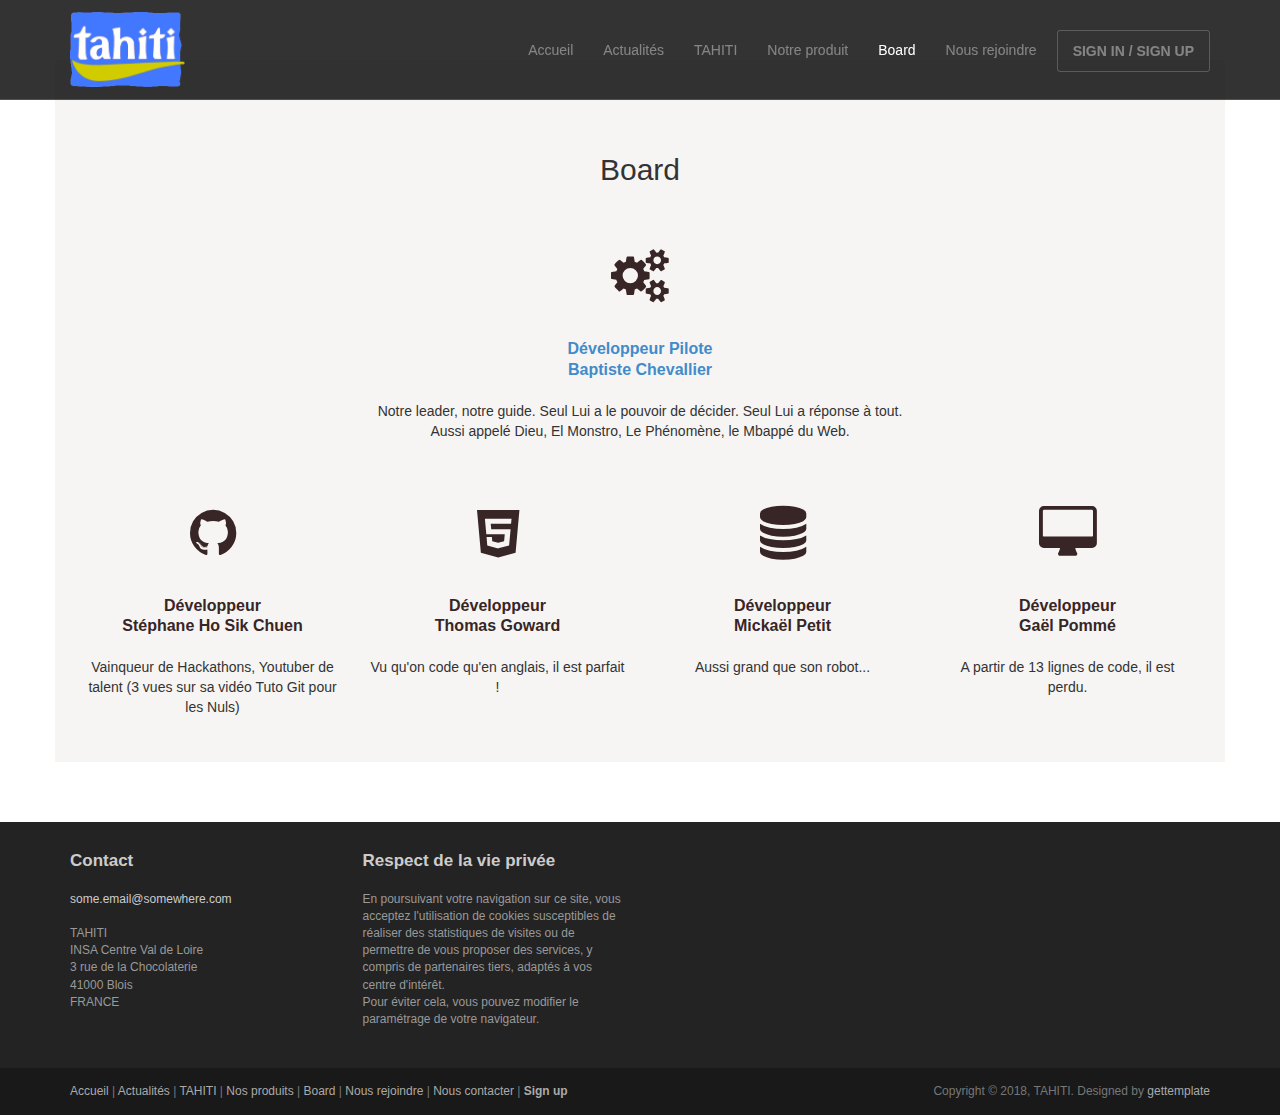
==== tahiti/board.html @ acfca4b1 "Développement site statique" ====
<!DOCTYPE html>
<html lang="en">

<head>
	<meta charset="utf-8">
	<meta name="viewport" content="width=device-width, initial-scale=1.0">
	<meta name="description" content="">

	<title>TAHITI - Board</title>

	<link rel="shortcut icon" href="assets/img/icon.png">

	<link rel="stylesheet" media="screen" href="http://fonts.googleapis.com/css?family=Roboto:300,400,700">
	<link rel="stylesheet" href="assets/css/bootstrap.css">
	<link rel="stylesheet" href="assets/font-awesome/css/font-awesome.min.css">

	<!-- Custom styles for our template -->
	<link rel="stylesheet" href="assets/css/bootstrap-theme-static.css" media="screen">
	<link rel="stylesheet" href="assets/css/static.css">
</head>

<body class="home">
	<!-- Fixed navbar -->
	<div class="navbar navbar-inverse navbar-fixed-top headroom">
		<div class="container">
			<div class="navbar-header">
				<!-- Button for smallest screens -->
				<button type="button" class="navbar-toggle" data-toggle="collapse" data-target=".navbar-collapse"><span class="icon-bar"></span>
					<span class="icon-bar"></span> <span class="icon-bar"></span> </button>
				<a class="navbar-brand" href="index.html"><img src="assets/img/icon.png" style="max-height: 75px;" alt="TAHITI" /></a>
			</div>
			<div class="navbar-collapse collapse">
				<ul class="nav navbar-nav pull-right">
					<li><a href="index.html">Accueil</a></li>
					<li><a href="index.html#news">Actualités</a></li>
					<li><a href="index.html#about">TAHITI</a></li>
					<li><a href="index.html#products">Notre produit</a></li>
					<li class="active"><a href="board.html">Board</a></li>
					<li><a href="recruit.html">Nous rejoindre</a></li>
					<!--<li><a href="#contact">Nous contacter</a></li>-->
					<li><a class="btn" href="login.php">SIGN IN / SIGN UP</a></li>
				</ul>
			</div>
			<!--/.nav-collapse -->
		</div>
	</div>
	<!-- /.navbar -->

	<!-- About Us -->
	<div class="jumbotron top-space container">
		<h2 class="text-center top-space">Board</h2>

		<div class="row">
			<div class="col-md-12 col-sm-12 highlight">
				<div class="h-caption">
					<h4><i class="fa fa-cogs"></i>
					<a href="board_bchevallier.html">
					Développeur Pilote<br>
					Baptiste Chevallier</h4></a>
				</div>
				<div class="h-body text-center">
					<p>Notre leader, notre guide. Seul Lui a le pouvoir de décider. Seul Lui a réponse à tout.<br>
					Aussi appelé Dieu, El Monstro, Le Phénomène, le Mbappé du Web.</p>
				</div>
			</div>
			<div class="col-md-3 col-sm-6 highlight">
				<div class="h-caption">
					<h4><i class="fa fa-github"></i>Développeur<br>
					Stéphane Ho Sik Chuen</h4>
				</div>
				<div class="h-body text-center">
					<p>Vainqueur de Hackathons, Youtuber de talent (3 vues sur sa vidéo Tuto Git pour les Nuls)
					</p>
				</div>
			</div>
			<div class="col-md-3 col-sm-6 highlight">
				<div class="h-caption">
					<h4><i class="fa fa-html5"></i>Développeur<br>
					Thomas Goward</h4>
				</div>
				<div class="h-body text-center">
					<p>Vu qu'on code qu'en anglais, il est parfait !</p>
				</div>
			</div>
			<div class="col-md-3 col-sm-6 highlight">
				<div class="h-caption">
					<h4><i class="fa fa-database"></i>Développeur<br>
					Mickaël Petit</h4>
				</div>
				<div class="h-body text-center">
					<p>Aussi grand que son robot...</p>
				</div>
			</div>
			<div class="col-md-3 col-sm-6 highlight">
				<div class="h-caption">
					<h4><i class="fa fa-desktop"></i>Développeur<br>
						Gaël Pommé</h4>
				</div>
				<div class="h-body text-center">
					<p>A partir de 13 lignes de code, il est perdu.</p>
				</div>
			</div>
		</div> <!-- /row  -->
	</div>
	<!-- /About Us -->



	<footer id="footer" class="top-space">

		<div class="footer1">
			<div class="container">
				<div class="row">

					<div class="col-md-3 widget">
						<h3 class="widget-title">Contact</h3>
						<div class="widget-body">
							<p><a href="mailto:#">some.email@somewhere.com</a><br>
								<br>
								TAHITI<br> 
								INSA Centre Val de Loire<br> 
								3 rue de la Chocolaterie<br> 
								41000 Blois<br> 
								FRANCE
							</p>
						</div>
					</div>

					<!--<div class="col-md-3 widget">
						<h3 class="widget-title">Follow Us</h3>
						<div class="widget-body" style="min-height: 25px;">
							<p class="follow-me-icons">
								<a href=""><i class="fa fa-twitter fa-2"></i></a>
								<a href=""><i class="fa fa-dribbble fa-2"></i></a>
								<a href=""><i class="fa fa-github fa-2"></i></a>
								<a href=""><i class="fa fa-facebook fa-2"></i></a>
							</p>
						</div>
					</div>-->

					<div class="col-md-3 widget">
						<h3 class="widget-title">Respect de la vie privée</h3>
						<div class="widget-body">
							<p>En poursuivant votre navigation sur ce site, vous acceptez l'utilisation de cookies susceptibles de réaliser des
								statistiques de visites ou de permettre de vous proposer des services, y compris de partenaires tiers, adaptés 
								à vos centre d'intérêt. <br>
							 Pour éviter cela, vous pouvez modifier le paramétrage de votre navigateur.							</p>
						</div>
					</div>

				</div> <!-- /row of widgets -->
			</div>
		</div>

		<div class="footer2">
			<div class="container">
				<div class="row">

					<div class="col-md-6 widget">
						<div class="widget-body">
							<p class="simplenav">
								<a href="index.html">Accueil</a> |
								<a href="index.html#news">Actualités</a> |
								<a href="index.html#about">TAHITI</a> |
								<a href="index.html#products">Nos produits</a> |
								<a href="board.html">Board</a> |
								<a href="recruit.html">Nous rejoindre</a> |
								<a href="index.html#contact">Nous contacter</a> |
								<b><a href="login.php">Sign up</a></b>
							</p>
						</div>
					</div>

					<div class="col-md-6 widget">
						<div class="widget-body">
							<p class="text-right">
								Copyright &copy; 2018, TAHITI. Designed by <a href="http://gettemplate.com/" rel="designer">gettemplate</a>
							</p>
						</div>
					</div>

				</div> <!-- /row of widgets -->
			</div>
		</div>

	</footer>
</body>

<script>
	function clear(element){
		element.value = null;
	}

</script>

</html>
---- tahiti/assets/css/static.css ----
/* Header */

#head {
	background: #181015 url(../img/automate2.png) no-repeat;
	background-size: cover;
	min-height: 520px;
	text-align: center;
	padding-top: 240px;
	color: white;
	font-weight: 300;
}

#head.secondary {
	height: 100px;
	min-height: 100px;
	padding-top: 0px;
}

#head .lead {
	font-size: 40px;
	margin-bottom: 6px;
	color: white;
	line-height: 1.15em;
}

#head .tagline {
	color: rgba(255, 255, 255, 0.75);
	margin-bottom: 25px;
}

#head .tagline a {
	color: #fff;
}

#head .btn {
	margin-bottom: 10px;
}

#head .btn-default {
	text-shadow: none;
	background: transparent;
	color: rgba(255, 255, 255, .5);
	-webkit-box-shadow: inset 0px 0px 0px 3px rgba(255, 255, 255, .5);
	-moz-box-shadow: inset 0px 0px 0px 3px rgba(255, 255, 255, .5);
	box-shadow: inset 0px 0px 0px 3px rgba(255, 255, 255, .5);
	background: transparent;
}

#head .btn-default:hover, #head .btn-default:focus {
	color: rgba(255, 255, 255, .8);
	-webkit-box-shadow: inset 0px 0px 0px 3px rgba(255, 255, 255, .8);
	-moz-box-shadow: inset 0px 0px 0px 3px rgba(255, 255, 255, .8);
	box-shadow: inset 0px 0px 0px 3px rgba(255, 255, 255, .8);
	background: transparent;
}

#head .btn-default:active, #head .btn-default.active {
	color: #fff;
	-webkit-box-shadow: inset 0px 0px 0px 3px #fff;
	-moz-box-shadow: inset 0px 0px 0px 3px #fff;
	box-shadow: inset 0px 0px 0px 3px #fff;
	background: transparent;
}

@media (max-width: 767px) {
	#head {
		min-height: 420px;
		padding-top: 160px;
	}
	#head .lead {
		font-size: 34px;
	}
}

/* Autohide navbar */

.slideUp {
	top: -100px;
}

.headroom {
	-webkit-transition: all 0.4s ease-out;
	-moz-transition: all 0.4s ease-out;
	-o-transition: all 0.4s ease-out;
	transition: all 0.4s ease-out;
}

/* Highlights (in jumbotron in most cases) */

.highlight {
	margin-top: 40px;
}

.h-caption {
	text-align: center;
}

.h-caption i {
	display: block;
	font-size: 54px;
	color: #382526;
	margin-bottom: 36px;
}

.h-caption h4 {
	color: #382526;
	font-size: 16px;
	font-weight: bold;
	margin-bottom: 20px;
}

.h-body {}

/* Typography */

h1, h2, h3, h4, h5, h6 {
}

h1, .h1, h2, .h2, h3, .h3 {
	margin-top: 30px;
}

blockquote {
	font-style: italic;
	font-family: Georgia;
	color: #999;
	margin: 30px 0 30px;
}

label {
	color: #777;
}

.thin {
	font-weight: 300;
}

.page-title {
	margin-top: 20px;
	font-weight: 300;
}

.text-muted {
	color: #888;
	text-align: justify;
}

.breadcrumb {
	background: none;
	padding: 0;
	margin: 30px 0 0px 0;
}

ul.list-spaces li {
	margin-bottom: 10px;
}

/* Helpers */

.container-full {
	margin: 0 auto;
	width: 100%;
}

.top-space {
	margin-top: 60px;
}

.top-margin {
	margin-top: 20px;
}

img {
	max-width: 100%;
}

img.pull-right {
	margin-left: 10px;
}

img.pull-left {
	margin-right: 10px;
}

#map {
	width: 100%;
	height: 280px;
}

#social {
	margin-top: 50px;
	margin-bottom: 50px;
}

#social .wrapper {
	width: 340px;
	margin: 0 auto;
}

/* Main content block */

.maincontent {}

/* Sidebars */

.sidebar {
	padding-top: 36px;
	padding-bottom: 30px;
}

.sidebar .widget {
	margin-bottom: 20px;
}

.sidebar h1, .sidebar .h1, .sidebar h2, .sidebar .h2, .sidebar h3, .sidebar .h3 {
	margin-top: 20px;
}

/* Footer */

.footer1 {
	background: #232323;
	padding: 30px 0 0 0;
	font-size: 12px;
	color: #999;
}

.footer1 a {
	color: #ccc;
}

.footer1 a:hover {
	color: #fff;
}

.footer1 .widget {
	margin-bottom: 30px;
}

.footer1 .widget-title {
	font-size: 17px;
	font-weight: bold;
	color: #ccc;
	margin: 0 0 20px;
}

.footer1 .entry-meta {
	border-top: 1px solid #ccc;
	border-bottom: 1px solid #ccc;
	margin: 0 0 35px 0;
	padding: 2px 0;
	color: #888888;
	font-size: 12px;
	font-size: 0.75rem;
}

.footer1 .entry-meta a {
	color: #333333;
}

.footer1 .entry-meta .meta-in {
	border-top: 1px solid #ccc;
	border-bottom: 1px solid #ccc;
	padding: 10px 0;
}

.follow-me-icons {
	font-size: 30px;
}

.follow-me-icons i {
	float: left;
	margin: 0 10px 0 0;
}

.footer2 {
	background: #191919;
	padding: 15px 0;
	color: #777;
	font-size: 12px;
}

.footer2 a {
	color: #aaa;
}

.footer2 a:hover {
	color: #fff;
}

.footer2 p {
	margin: 0;
}

.widget-simplenav {
	margin-left: -5px;
}

.widget-simplenav a {
	margin: 0 5px;
}

/* FORM */

.contact {
	width: 66%;
	
    background: #ffffff;
    margin: 10px auto;
    padding: 10px;
    box-shadow: 0px 3px 2px #aab2bd;
    text-align: left;
}

textarea {
	resize: vertical;
}

/* BOARD */

.ul_board{
	list-style-type: none;
	padding-top: 120px;
	margin: 0px;
	text-align: center;
}

.li_board{
	margin-left: 10px;
	float: left;
	text-align: center;
}

.li_board .ul_board .a_board{
	display: block;
	float: left;
	text-align: center;
	text-color: black;
}
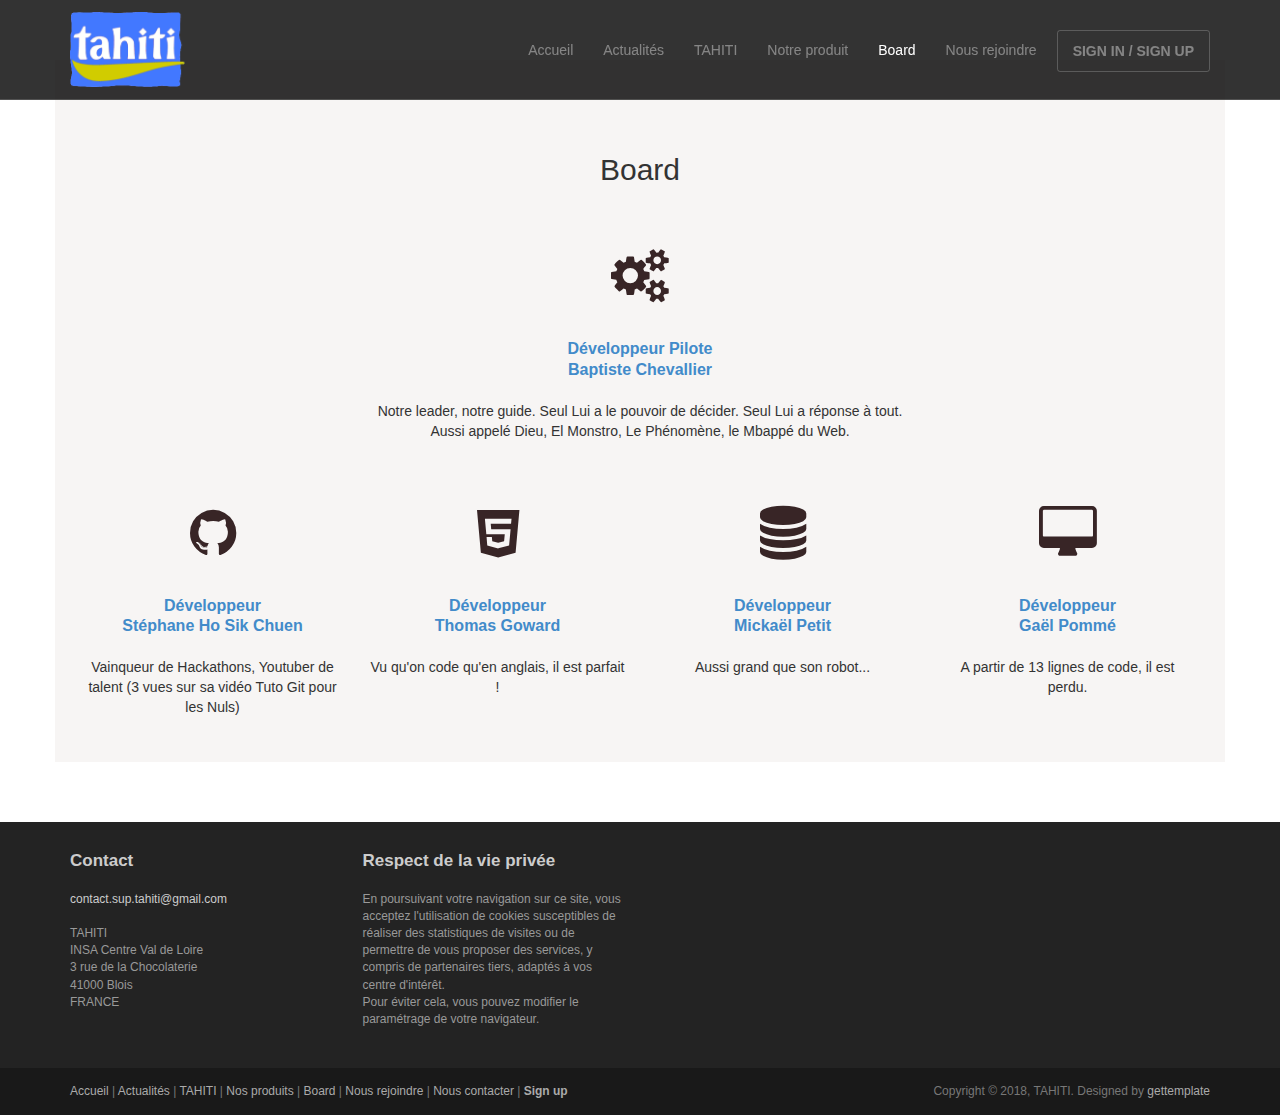
==== commit 3564edec: "Static: members pages" ====
--- a/tahiti/board.html
+++ b/tahiti/board.html
@@ -65,8 +65,10 @@
 			</div>
 			<div class="col-md-3 col-sm-6 highlight">
 				<div class="h-caption">
-					<h4><i class="fa fa-github"></i>Développeur<br>
-					Stéphane Ho Sik Chuen</h4>
+					<h4><i class="fa fa-github"></i>
+					<a href="board_shosik.html">
+					Développeur<br>
+					Stéphane Ho Sik Chuen</h4></a>
 				</div>
 				<div class="h-body text-center">
 					<p>Vainqueur de Hackathons, Youtuber de talent (3 vues sur sa vidéo Tuto Git pour les Nuls)
@@ -75,8 +77,10 @@
 			</div>
 			<div class="col-md-3 col-sm-6 highlight">
 				<div class="h-caption">
-					<h4><i class="fa fa-html5"></i>Développeur<br>
-					Thomas Goward</h4>
+					<h4><i class="fa fa-html5"></i>
+					<a href="board_tgoward.html">
+					Développeur<br>
+					Thomas Goward</h4></a>
 				</div>
 				<div class="h-body text-center">
 					<p>Vu qu'on code qu'en anglais, il est parfait !</p>
@@ -84,8 +88,10 @@
 			</div>
 			<div class="col-md-3 col-sm-6 highlight">
 				<div class="h-caption">
-					<h4><i class="fa fa-database"></i>Développeur<br>
-					Mickaël Petit</h4>
+					<h4><i class="fa fa-database"></i>
+					<a href="board_mpetit.html">
+					Développeur<br>
+					Mickaël Petit</h4></a>
 				</div>
 				<div class="h-body text-center">
 					<p>Aussi grand que son robot...</p>
@@ -93,8 +99,10 @@
 			</div>
 			<div class="col-md-3 col-sm-6 highlight">
 				<div class="h-caption">
-					<h4><i class="fa fa-desktop"></i>Développeur<br>
-						Gaël Pommé</h4>
+					<h4><i class="fa fa-desktop">
+					<a href="board_gpomme.html">
+					</i>Développeur<br>
+					Gaël Pommé</h4></a>
 				</div>
 				<div class="h-body text-center">
 					<p>A partir de 13 lignes de code, il est perdu.</p>
@@ -115,7 +123,7 @@
 					<div class="col-md-3 widget">
 						<h3 class="widget-title">Contact</h3>
 						<div class="widget-body">
-							<p><a href="mailto:#">some.email@somewhere.com</a><br>
+							<p><a href="mailto:contact.sup.tahiti@gmail.com">contact.sup.tahiti@gmail.com</a><br>
 								<br>
 								TAHITI<br> 
 								INSA Centre Val de Loire<br> 
--- a/tahiti/assets/css/static.css
+++ b/tahiti/assets/css/static.css
@@ -320,20 +320,41 @@
 
 .ul_board{
 	list-style-type: none;
-	padding-top: 120px;
-	margin: 0px;
-	text-align: center;
-}
-
-.li_board{
-	margin-left: 10px;
-	float: left;
-	text-align: center;
+	padding-top: 130px;
+	text-align: center;
+}
+
+.li_board {
+	text-align: center;
+	display: inline;
+	margin-right: 2%;
 }
 
 .li_board .ul_board .a_board{
+	text-align: center;
+	align-content: center;
+}
+
+.a_board{
+	color:#777;
+	text-decoration: none;
+}
+
+.a_board:hover{
+	color:#333;
+	text-decoration: none;
+}
+
+.a_board_active{
+	font-weight: bold;
+	color:#333;
+	text-decoration: none;
+}
+
+.float_img{
+	height: 160px;
+	text-align: center;
 	display: block;
-	float: left;
-	text-align: center;
-	text-color: black;
+	margin-left: auto;
+	margin-right: auto;
 }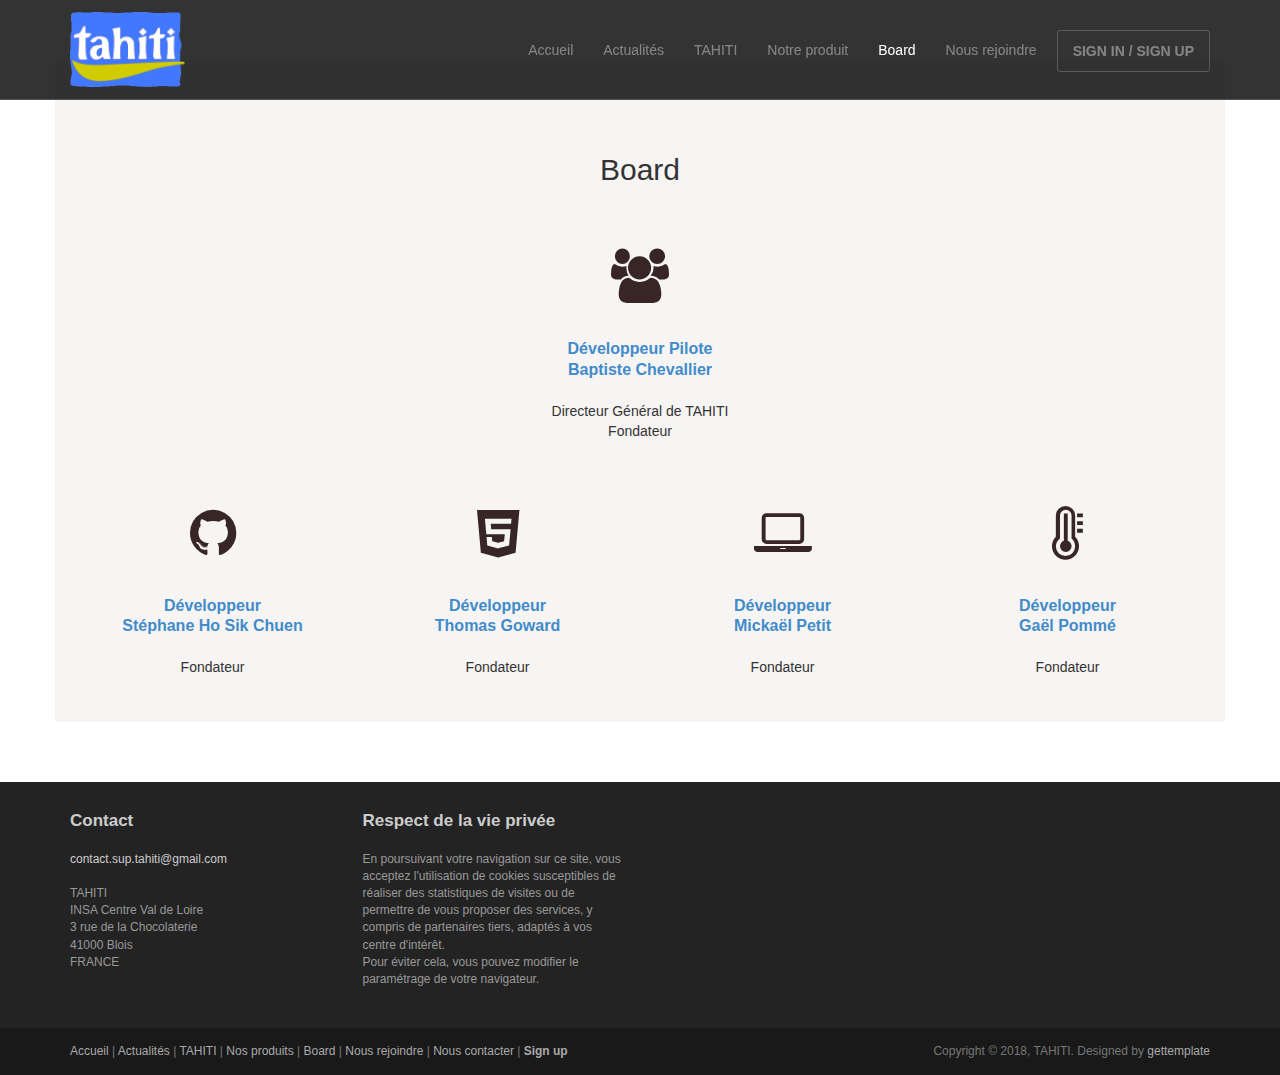
==== commit 24b799bc: "Board page: updated" ====
--- a/tahiti/board.html
+++ b/tahiti/board.html
@@ -53,14 +53,14 @@
 		<div class="row">
 			<div class="col-md-12 col-sm-12 highlight">
 				<div class="h-caption">
-					<h4><i class="fa fa-cogs"></i>
+					<h4><i class="fa fa-group"></i>
 					<a href="board_bchevallier.html">
 					Développeur Pilote<br>
 					Baptiste Chevallier</h4></a>
 				</div>
 				<div class="h-body text-center">
-					<p>Notre leader, notre guide. Seul Lui a le pouvoir de décider. Seul Lui a réponse à tout.<br>
-					Aussi appelé Dieu, El Monstro, Le Phénomène, le Mbappé du Web.</p>
+					<p>Directeur Général de TAHITI<br>
+						Fondateur</p>
 				</div>
 			</div>
 			<div class="col-md-3 col-sm-6 highlight">
@@ -71,8 +71,7 @@
 					Stéphane Ho Sik Chuen</h4></a>
 				</div>
 				<div class="h-body text-center">
-					<p>Vainqueur de Hackathons, Youtuber de talent (3 vues sur sa vidéo Tuto Git pour les Nuls)
-					</p>
+					<p>Fondateur</p>
 				</div>
 			</div>
 			<div class="col-md-3 col-sm-6 highlight">
@@ -83,29 +82,29 @@
 					Thomas Goward</h4></a>
 				</div>
 				<div class="h-body text-center">
-					<p>Vu qu'on code qu'en anglais, il est parfait !</p>
-				</div>
-			</div>
-			<div class="col-md-3 col-sm-6 highlight">
-				<div class="h-caption">
-					<h4><i class="fa fa-database"></i>
+					<p>Fondateur</p>
+				</div>
+			</div>
+			<div class="col-md-3 col-sm-6 highlight">
+				<div class="h-caption">
+					<h4><i class="fa fa-laptop"></i>
 					<a href="board_mpetit.html">
 					Développeur<br>
 					Mickaël Petit</h4></a>
 				</div>
 				<div class="h-body text-center">
-					<p>Aussi grand que son robot...</p>
-				</div>
-			</div>
-			<div class="col-md-3 col-sm-6 highlight">
-				<div class="h-caption">
-					<h4><i class="fa fa-desktop">
+					<p>Fondateur</p>
+				</div>
+			</div>
+			<div class="col-md-3 col-sm-6 highlight">
+				<div class="h-caption">
+					<h4><i class="fa fa-thermometer">
 					<a href="board_gpomme.html">
 					</i>Développeur<br>
 					Gaël Pommé</h4></a>
 				</div>
 				<div class="h-body text-center">
-					<p>A partir de 13 lignes de code, il est perdu.</p>
+					<p>Fondateur</p>
 				</div>
 			</div>
 		</div> <!-- /row  -->
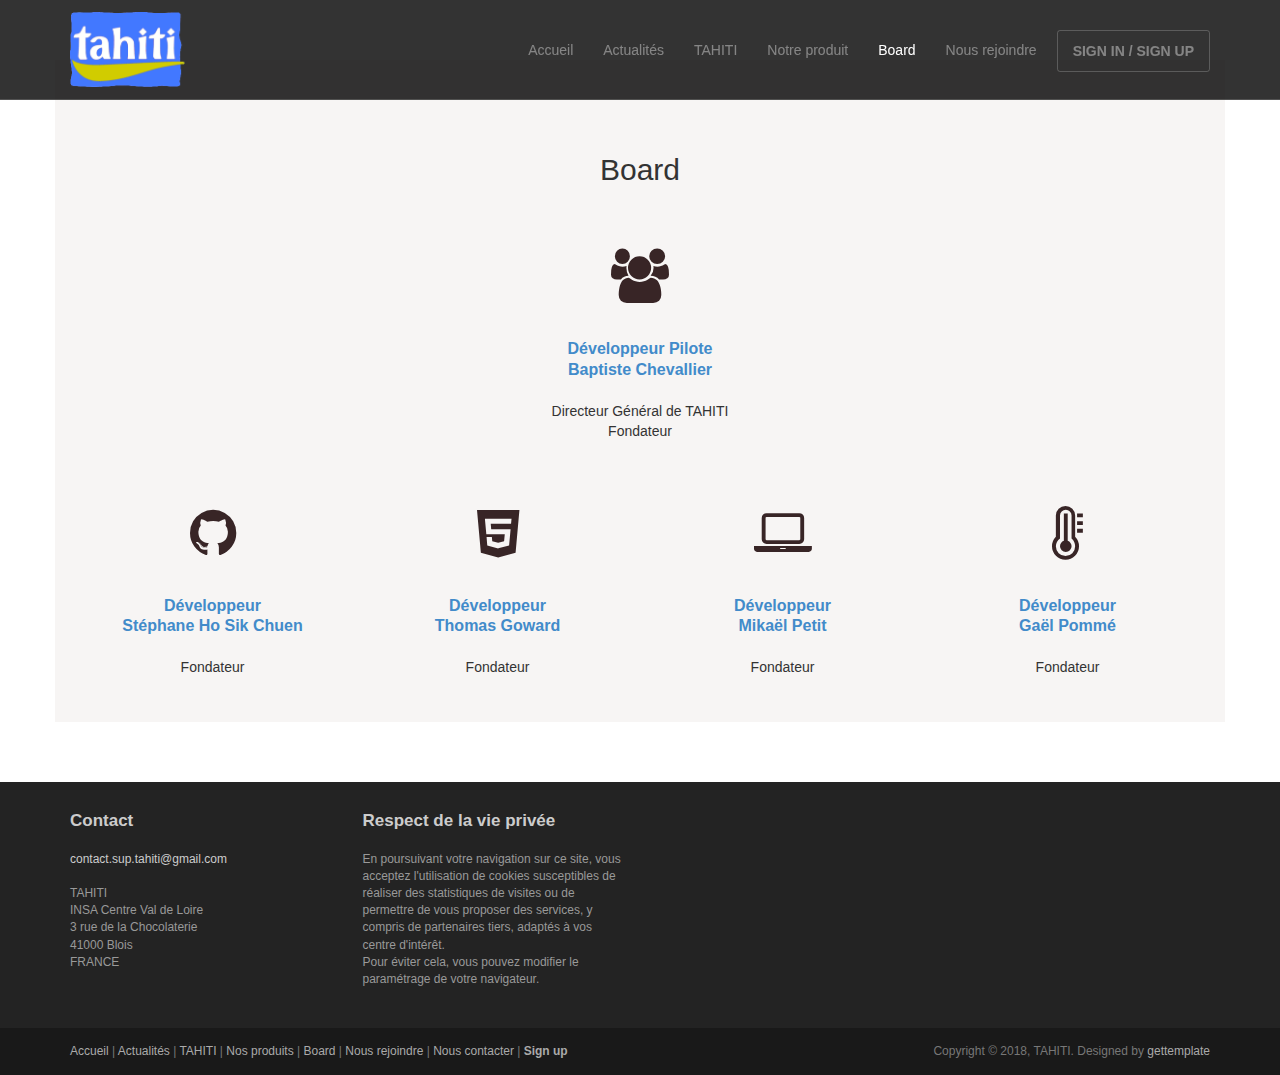
==== commit 5fd21065: "Mistake: text board and member" ====
--- a/tahiti/board.html
+++ b/tahiti/board.html
@@ -90,7 +90,7 @@
 					<h4><i class="fa fa-laptop"></i>
 					<a href="board_mpetit.html">
 					Développeur<br>
-					Mickaël Petit</h4></a>
+					Mikaël Petit</h4></a>
 				</div>
 				<div class="h-body text-center">
 					<p>Fondateur</p>
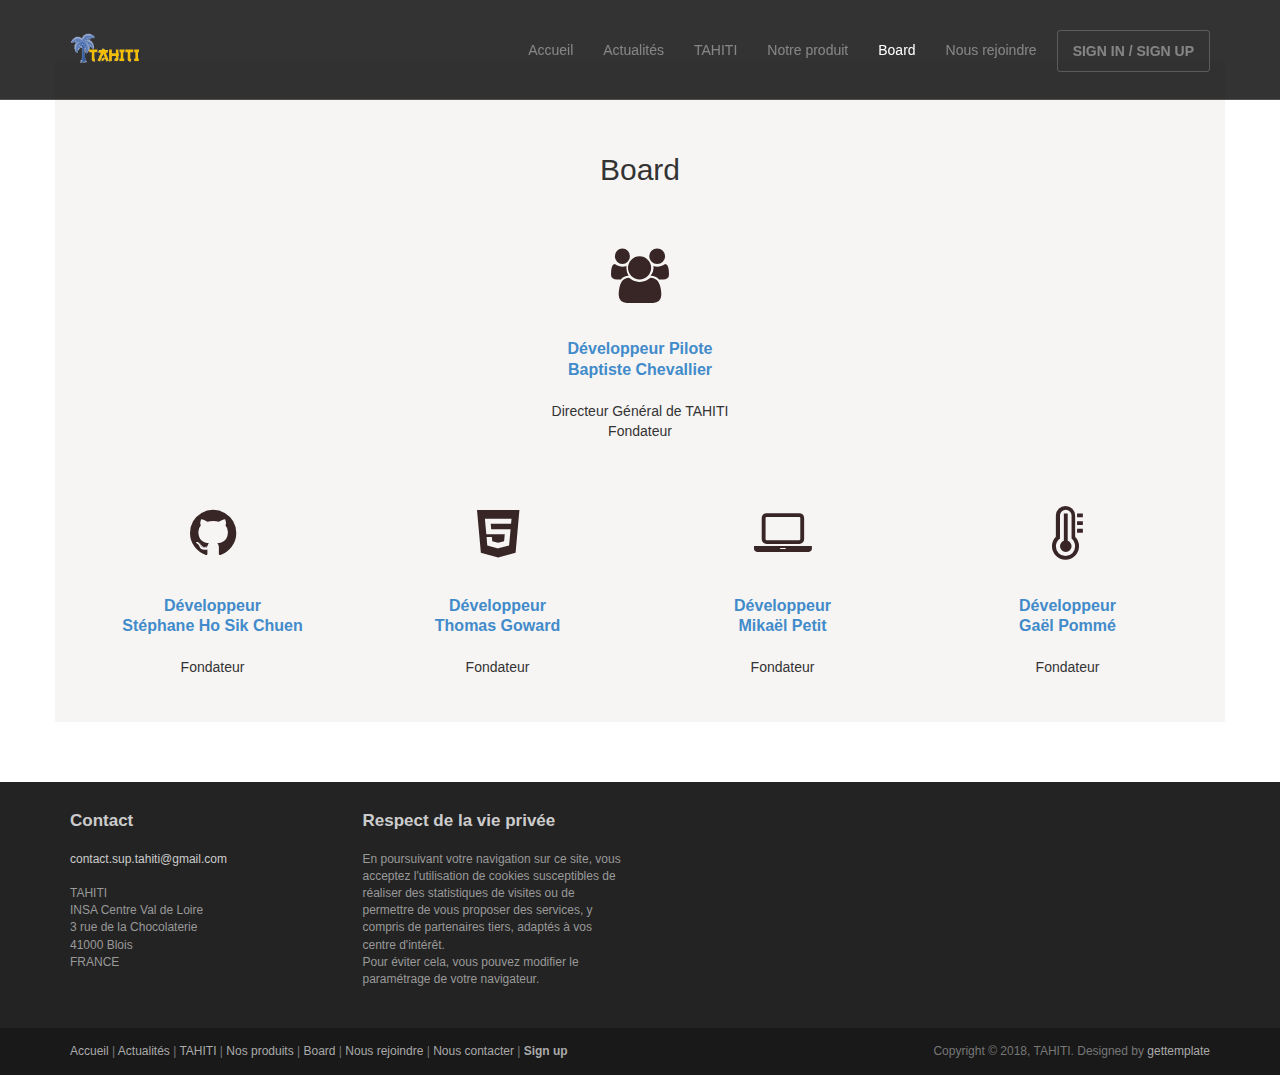
==== commit 9c578d69: "Add dynamic news + substitute links" ====
--- a/tahiti/board.html
+++ b/tahiti/board.html
@@ -1,5 +1,5 @@
 <!DOCTYPE html>
-<html lang="en">
+<html lang="fr">
 
 <head>
 	<meta charset="utf-8">
@@ -27,14 +27,14 @@
 				<!-- Button for smallest screens -->
 				<button type="button" class="navbar-toggle" data-toggle="collapse" data-target=".navbar-collapse"><span class="icon-bar"></span>
 					<span class="icon-bar"></span> <span class="icon-bar"></span> </button>
-				<a class="navbar-brand" href="index.html"><img src="assets/img/icon.png" style="max-height: 75px;" alt="TAHITI" /></a>
+				<a class="navbar-brand" href="index.php"><img src="assets/img/icon.png" style="max-height: 75px;" alt="TAHITI" /></a>
 			</div>
 			<div class="navbar-collapse collapse">
 				<ul class="nav navbar-nav pull-right">
-					<li><a href="index.html">Accueil</a></li>
-					<li><a href="index.html#news">Actualités</a></li>
-					<li><a href="index.html#about">TAHITI</a></li>
-					<li><a href="index.html#products">Notre produit</a></li>
+					<li><a href="index.php">Accueil</a></li>
+					<li><a href="news.php">Actualités</a></li>
+					<li><a href="index.php#about">TAHITI</a></li>
+					<li><a href="index.php#products">Notre produit</a></li>
 					<li class="active"><a href="board.html">Board</a></li>
 					<li><a href="recruit.html">Nous rejoindre</a></li>
 					<!--<li><a href="#contact">Nous contacter</a></li>-->
@@ -166,13 +166,13 @@
 					<div class="col-md-6 widget">
 						<div class="widget-body">
 							<p class="simplenav">
-								<a href="index.html">Accueil</a> |
-								<a href="index.html#news">Actualités</a> |
-								<a href="index.html#about">TAHITI</a> |
-								<a href="index.html#products">Nos produits</a> |
+								<a href="index.php">Accueil</a> |
+								<a href="index.php#news">Actualités</a> |
+								<a href="index.php#about">TAHITI</a> |
+								<a href="index.php#products">Nos produits</a> |
 								<a href="board.html">Board</a> |
 								<a href="recruit.html">Nous rejoindre</a> |
-								<a href="index.html#contact">Nous contacter</a> |
+								<a href="index.php#contact">Nous contacter</a> |
 								<b><a href="login.php">Sign up</a></b>
 							</p>
 						</div>
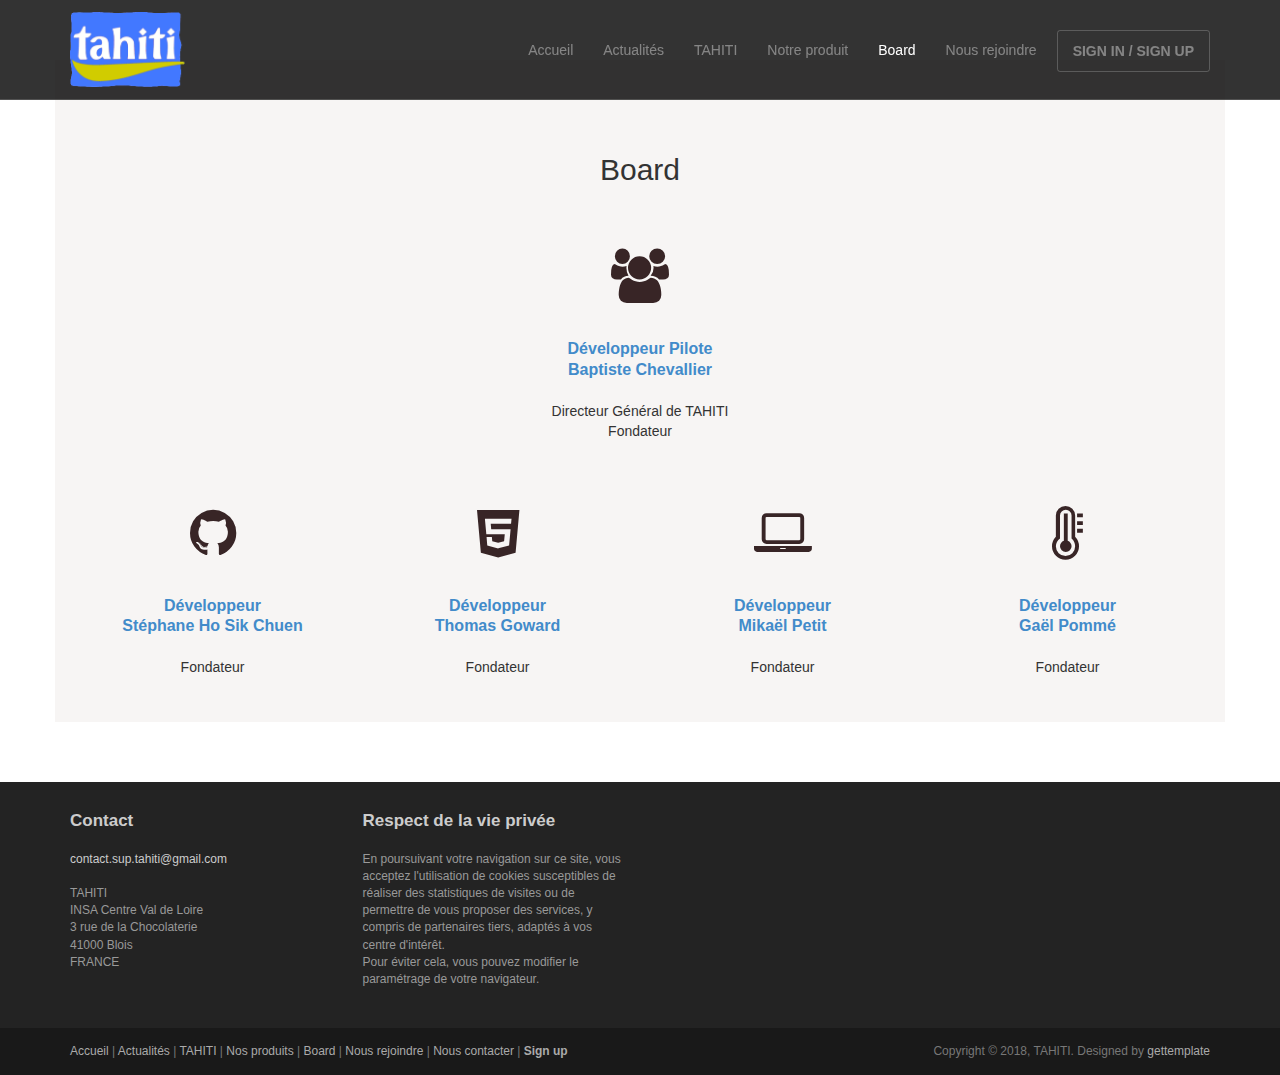
==== commit 140c714e: "Update recruit.php" ====
--- a/tahiti/board.html
+++ b/tahiti/board.html
@@ -36,7 +36,7 @@
 					<li><a href="index.php#about">TAHITI</a></li>
 					<li><a href="index.php#products">Notre produit</a></li>
 					<li class="active"><a href="board.html">Board</a></li>
-					<li><a href="recruit.html">Nous rejoindre</a></li>
+					<li><a href="recruit.php">Nous rejoindre</a></li>
 					<!--<li><a href="#contact">Nous contacter</a></li>-->
 					<li><a class="btn" href="login.php">SIGN IN / SIGN UP</a></li>
 				</ul>
--- a/tahiti/assets/css/static.css
+++ b/tahiti/assets/css/static.css
@@ -142,7 +142,6 @@
 
 .text-muted {
 	color: #888;
-	text-align: justify;
 }
 
 .breadcrumb {
@@ -314,47 +313,4 @@
 
 textarea {
 	resize: vertical;
-}
-
-/* BOARD */
-
-.ul_board{
-	list-style-type: none;
-	padding-top: 130px;
-	text-align: center;
-}
-
-.li_board {
-	text-align: center;
-	display: inline;
-	margin-right: 2%;
-}
-
-.li_board .ul_board .a_board{
-	text-align: center;
-	align-content: center;
-}
-
-.a_board{
-	color:#777;
-	text-decoration: none;
-}
-
-.a_board:hover{
-	color:#333;
-	text-decoration: none;
-}
-
-.a_board_active{
-	font-weight: bold;
-	color:#333;
-	text-decoration: none;
-}
-
-.float_img{
-	height: 160px;
-	text-align: center;
-	display: block;
-	margin-left: auto;
-	margin-right: auto;
 }